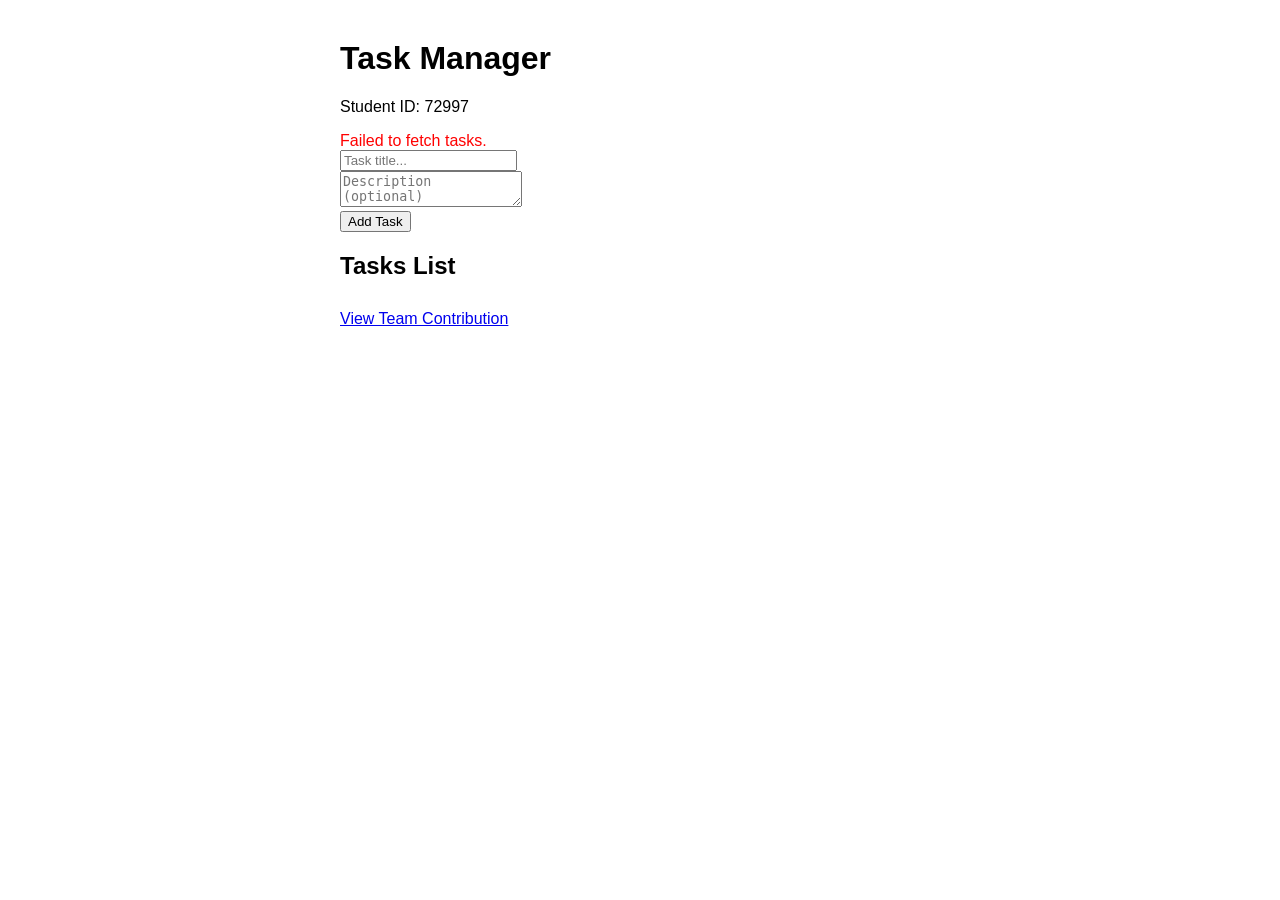
==== index.html @ 5f10d6ce "Add files via upload" ====
<!DOCTYPE html>
<html lang="en">
<head>
    <meta charset="UTF-8">
    <title>Task Manager</title>
    <style>
        body { font-family: Arial, sans-serif; max-width: 600px; margin: 40px auto; padding: 0 20px; }
        .task-item { border: 1px solid #ddd; padding: 10px; margin-bottom: 10px; border-radius: 4px; }
        .completed { text-decoration: line-through; color: gray; }
        .error { color: red; }
    </style>
</head>
<body>

    <h1>Task Manager</h1>
    <p>Student ID: <span id="student-id">72997</span></p>

    <div id="status-message" class="error"></div>

    <form id="task-form">
        <input type="hidden" id="task-id">
        <div>
            <input type="text" id="task-title" placeholder="Task title..." required>
        </div>
        <div>
            <textarea id="task-description" placeholder="Description (optional)"></textarea>
        </div>
        <button type="submit" id="task-submit">Add Task</button>
    </form>

    <h2>Tasks List</h2>
    <div id="task-list"></div>

    <p style="margin-top: 30px;">
        <a href="contribution.html" id="contribution-link">View Team Contribution</a>
    </p>

    <script src="app.js"></script>
</body>
</html>
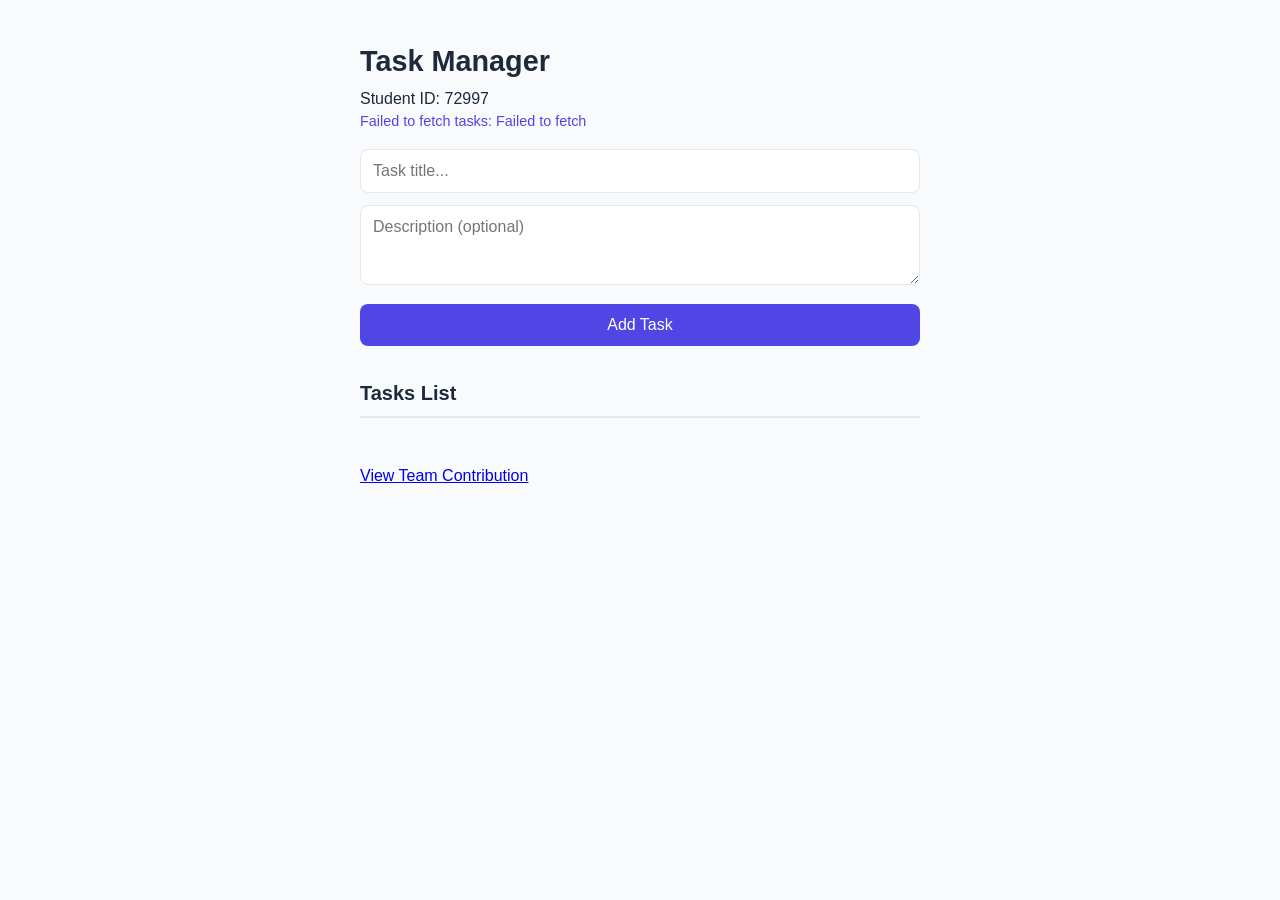
==== commit 8fb206ae: "Add stylesheet link to index.html" ====
--- a/index.html
+++ b/index.html
@@ -1,6 +1,7 @@
 <!DOCTYPE html>
 <html lang="en">
 <head>
+    <link rel="stylesheet" href="style.css">
     <meta charset="UTF-8">
     <title>Task Manager</title>
     <style>
@@ -37,4 +38,4 @@
 
     <script src="app.js"></script>
 </body>
-</html>+</html>
--- a/style.css
+++ b/style.css
@@ -0,0 +1,218 @@
+:root {
+    --primary-color: #4f46e5;
+    --primary-hover: #4338ca;
+    --bg-color: #f8fafc;
+    --card-bg: #ffffff;
+    --text-color: #1e293b;
+    --text-muted: #64748b;
+    --border-color: #e2e8f0;
+    --success-color: #10b981;
+    --danger-color: #ef4444;
+    --danger-hover: #dc2626;
+}
+
+* {
+    box-sizing: border-box;
+    margin: 0;
+    padding: 0;
+}
+
+body {
+    font-family: 'Inter', system-ui, -apple-system, sans-serif;
+    background-color: var(--bg-color);
+    color: var(--text-color);
+    line-height: 1.5;
+    padding: 2rem 1rem;
+}
+
+.container {
+    max-width: 600px;
+    margin: 0 auto;
+    background: var(--card-bg);
+    padding: 2rem;
+    border-radius: 12px;
+    box-shadow: 0 4px 6px -1px rgb(0 0 0 / 0.1), 0 2px 4px -2px rgb(0 0 0 / 0.1);
+}
+
+h1 {
+    font-size: 1.8rem;
+    font-weight: 700;
+    margin-bottom: 0.25rem;
+    color: var(--text-color);
+}
+
+.student-id {
+    font-size: 0.9rem;
+    color: var(--text-muted);
+    margin-bottom: 1.5rem;
+}
+
+#status-message {
+    font-size: 0.9rem;
+    margin-bottom: 1rem;
+    color: var(--primary-color);
+    min-height: 1.2rem;
+}
+
+#task-form {
+    display: flex;
+    flex-direction: column;
+    gap: 0.75rem;
+    margin-bottom: 2rem;
+}
+
+input[type="text"],
+textarea {
+    width: 100%;
+    padding: 0.75rem;
+    border: 1px solid var(--border-color);
+    border-radius: 8px;
+    font-size: 1rem;
+    font-family: inherit;
+    outline: none;
+    transition: border-color 0.2s, box-shadow 0.2s;
+}
+
+input[type="text"]:focus,
+textarea:focus {
+    border-color: var(--primary-color);
+    box-shadow: 0 0 0 3px rgba(79, 70, 229, 0.1);
+}
+
+textarea {
+    resize: vertical;
+    min-height: 80px;
+}
+
+button {
+    cursor: pointer;
+    font-family: inherit;
+    font-weight: 500;
+    border: none;
+    border-radius: 8px;
+    padding: 0.6rem 1rem;
+    transition: background-color 0.2s, transform 0.1s;
+}
+
+button:active {
+    transform: scale(0.98);
+}
+
+#task-submit {
+    background-color: var(--primary-color);
+    color: white;
+    font-size: 1rem;
+    padding: 0.75rem;
+}
+
+#task-submit:hover {
+    background-color: var(--primary-hover);
+}
+
+h2 {
+    font-size: 1.25rem;
+    font-weight: 600;
+    margin-bottom: 1rem;
+    border-bottom: 2px solid var(--border-color);
+    padding-bottom: 0.5s;
+    padding-bottom: 0.5rem;
+}
+
+#task-list {
+    display: flex;
+    flex-direction: column;
+    gap: 1rem;
+    margin-bottom: 1.5rem;
+}
+
+.task-item {
+    background: #ffffff;
+    border: 1px solid var(--border-color);
+    border-left: 4px solid var(--primary-color);
+    padding: 1rem;
+    border-radius: 8px;
+    display: flex;
+    flex-direction: column;
+    gap: 0.5rem;
+    transition: box-shadow 0.2s;
+}
+
+.task-item:hover {
+    box-shadow: 0 2px 4px rgb(0 0 0 / 0.05);
+}
+
+.task-item.completed {
+    border-left-color: var(--success-color);
+    background-color: #f1fdf4;
+}
+
+.task-item.completed .task-title {
+    text-decoration: line-through;
+    color: var(--text-muted);
+}
+
+.task-title {
+    font-size: 1.1rem;
+    font-weight: 600;
+}
+
+.task-description {
+    font-size: 0.95rem;
+    color: var(--text-muted);
+}
+
+.task-item p:has(.task-status) {
+    font-size: 0.85rem;
+    color: var(--text-muted);
+}
+
+.task-status {
+    font-weight: 600;
+}
+
+.task-item.completed .task-status {
+    color: var(--success-color);
+}
+
+.task-item button {
+    font-size: 0.85rem;
+    padding: 0.4rem 0.75rem;
+    margin-right: 0.5rem;
+    margin-top: 0.25rem;
+}
+
+.toggle-task {
+    background-color: #e0e7ff;
+    color: var(--primary-color);
+}
+.toggle-task:hover {
+    background-color: #c7d2fe;
+}
+
+.edit-task {
+    background-color: #fef3c7;
+    color: #d97706;
+}
+.edit-task:hover {
+    background-color: #fde68a;
+}
+
+.delete-task {
+    background-color: #fee2e2;
+    color: var(--danger-color);
+}
+.delete-task:hover {
+    background-color: #fecaca;
+}
+
+.team-link {
+    display: inline-block;
+    margin-top: 1rem;
+    color: var(--primary-color);
+    text-decoration: none;
+    font-size: 0.9rem;
+}
+
+.team-link:hover {
+    text-decoration: underline;
+}
